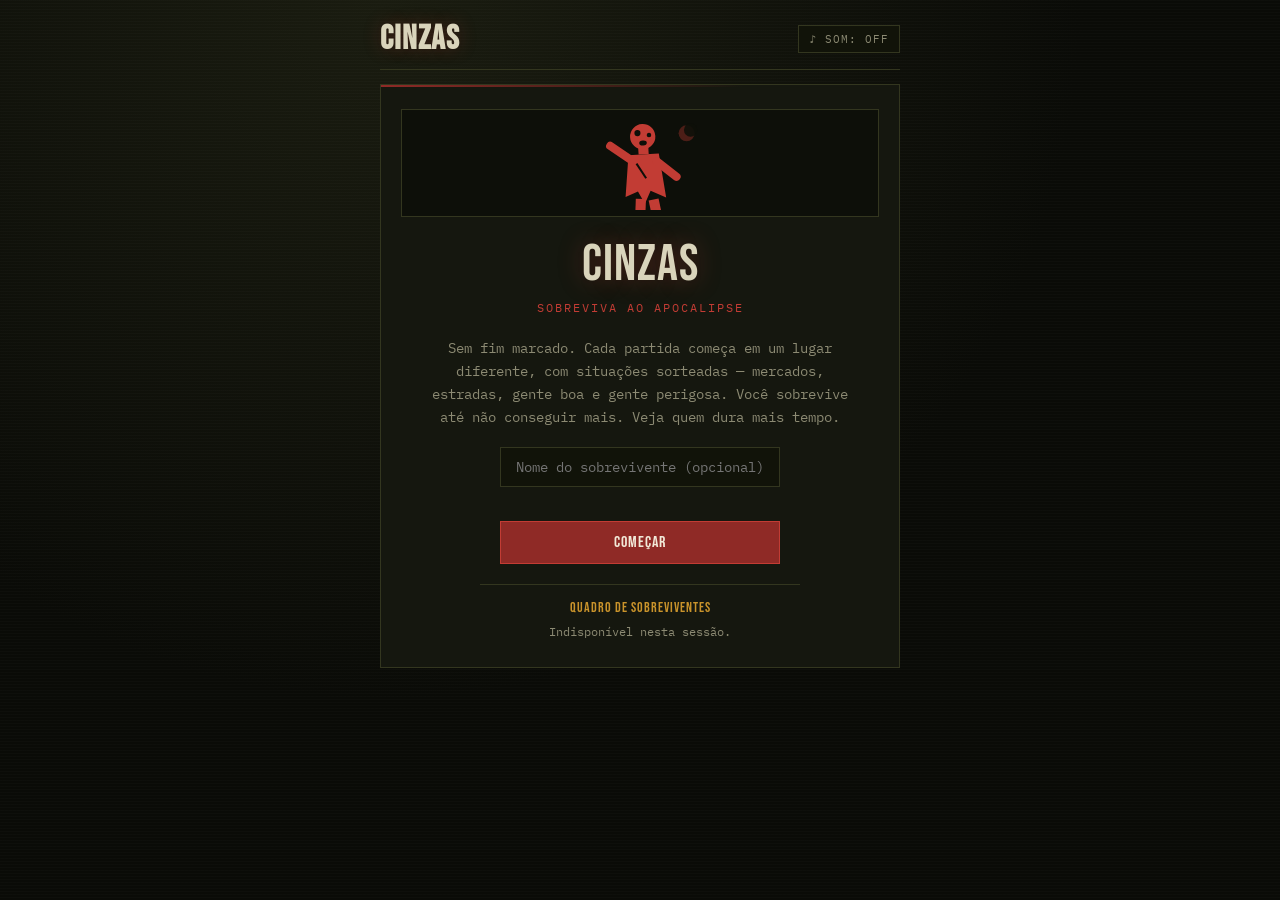
==== index.html @ f665bd00 "Importa protótipo do Cinzas (arquivo único separado em HTML, CSS e JS) Co-Authored-By: Claude Sonnet" ====
<!DOCTYPE html>
<html lang="pt-BR">
<head>
<meta charset="UTF-8">
<meta name="viewport" content="width=device-width, initial-scale=1.0">
<title>Cinzas — um jogo de decisões</title>
<link rel="preconnect" href="https://fonts.googleapis.com">
<link href="https://fonts.googleapis.com/css2?family=Bebas+Neue&family=IBM+Plex+Mono:wght@400;500;600;700&display=swap" rel="stylesheet">
<link rel="stylesheet" href="css/style.css">
</head>
<body>
<div class="wrap">
  <div class="brand">
    <div class="brand-left">
      <h1>CINZAS</h1>
      <span class="dayspan" id="brandDay"></span>
    </div>
    <div class="brand-right">
      <button id="musicBtn">♪ SOM: OFF</button>
    </div>
  </div>
  <div id="app"></div>
</div>

<script src="js/main.js"></script>
</body>
</html>
---- css/style.css ----
:root{
    --bg:#0a0b07;
    --bg2:#111309;
    --panel:#15170f;
    --panel-edge:#33361f;
    --ink:#d9d4bb;
    --ink-dim:#8c8a73;
    --blood:#8f2a26;
    --blood-bright:#c23c34;
    --toxic:#7c8f3f;
    --steel:#6e7686;
    --amber:#c9932b;
    --danger:#c23c34;
  }
  *{box-sizing:border-box;}
  html,body{margin:0;padding:0;}
  body{
    background:
      repeating-linear-gradient(180deg, rgba(255,255,255,0.015) 0px, rgba(255,255,255,0.015) 1px, transparent 1px, transparent 3px),
      radial-gradient(ellipse at 30% 0%, #1a1c10 0%, var(--bg) 55%),
      var(--bg);
    color:var(--ink);
    font-family:'IBM Plex Mono', monospace;
    min-height:100vh;
    display:flex;
    justify-content:center;
    padding:18px 12px 40px;
  }
  .wrap{ width:100%; max-width:520px; }
  .brand{
    display:flex;
    align-items:center;
    justify-content:space-between;
    margin-bottom:14px;
    border-bottom:1px solid var(--panel-edge);
    padding-bottom:10px;
  }
  .brand-left{ display:flex; align-items:baseline; gap:10px; }
  .brand h1{
    font-family:'Bebas Neue', sans-serif;
    font-size:34px;
    letter-spacing:1px;
    margin:0;
    color:var(--ink);
    text-shadow:0 0 18px rgba(194,60,52,0.25);
  }
  .brand-right{ display:flex; align-items:center; gap:10px; }
  .brand span.dayspan{ font-size:11px; color:var(--ink-dim); }
  #musicBtn{
    background:var(--bg2);
    border:1px solid var(--panel-edge);
    color:var(--ink-dim);
    font-family:'IBM Plex Mono', monospace;
    font-size:11px;
    letter-spacing:1px;
    padding:6px 10px;
    cursor:pointer;
  }
  #musicBtn.on{ color:var(--amber); border-color:#4a3a1a; }

  /* ---- HUD ---- */
  .hud{ background:var(--panel); border:1px solid var(--panel-edge); padding:12px 14px; margin-bottom:14px; }
  .hud-top{ display:flex; justify-content:space-between; align-items:center; margin-bottom:10px; }
  .day-label{ font-family:'Bebas Neue', sans-serif; font-size:20px; letter-spacing:1px; color:var(--amber); }
  .name-label{ font-size:11px; color:var(--ink-dim); }
  .stat-row{ display:grid; grid-template-columns:74px 1fr 30px; align-items:center; gap:8px; margin-bottom:7px; font-size:11px; }
  .stat-row:last-child{margin-bottom:0;}
  .stat-name{color:var(--ink-dim);}
  .stat-bar{ position:relative; height:12px; background:#1b1d13; border:1px solid #2c2e1c; overflow:hidden; }
  .stat-fill{ height:100%; transition:width .5s ease; }
  .stat-bar::after{
    content:''; position:absolute; inset:0;
    background-image:repeating-linear-gradient(90deg, transparent 0, transparent 9%, rgba(0,0,0,0.55) 9%, rgba(0,0,0,0.55) 10%);
    pointer-events:none;
  }
  .stat-val{text-align:right;color:var(--ink);}
  .fill-saude{background:linear-gradient(90deg,#6e1e1c,var(--blood-bright));}
  .fill-comida{background:linear-gradient(90deg,#4c5a26,var(--toxic));}
  .fill-municao{background:linear-gradient(90deg,#4c525e,var(--steel));}
  .fill-moral{background:linear-gradient(90deg,#8a6318,var(--amber));}

  /* ---- Scene panel ---- */
  .panel{ background:var(--panel); border:1px solid var(--panel-edge); padding:20px 18px; position:relative; }
  .panel::before{ content:''; position:absolute; top:0; left:0; right:0; height:2px; background:linear-gradient(90deg, var(--blood), transparent 70%); }

  .illustration{
    width:100%;
    height:108px;
    margin:-4px 0 16px;
    border:1px solid var(--panel-edge);
    background:#0d0f09;
    display:flex; align-items:center; justify-content:center;
    overflow:hidden;
  }
  .illustration svg{ width:92%; height:88%; }
  .illustration.tone-danger svg{ color:var(--blood-bright); }
  .illustration.tone-safe svg{ color:var(--toxic); }
  .illustration.tone-neutral svg{ color:var(--amber); }
  .illustration.tone-dim svg{ color:var(--ink-dim); }

  .scene-title{ font-family:'Bebas Neue', sans-serif; font-size:24px; letter-spacing:0.5px; margin:0 0 10px; color:var(--ink); line-height:1.05; }
  .scene-text{ font-size:14px; line-height:1.65; color:var(--ink); white-space:pre-line; }
  .companion-tag{ display:inline-block; margin-top:10px; margin-right:6px; font-size:11px; color:var(--toxic); border:1px solid #3b4324; padding:3px 8px; }

  /* ---- Choices ---- */
  .choices{ margin-top:18px; display:flex; flex-direction:column; gap:8px; }
  .choice-btn{
    text-align:left; background:var(--bg2); border:1px solid var(--panel-edge); color:var(--ink);
    font-family:'IBM Plex Mono', monospace; font-size:13.5px; line-height:1.4; padding:12px 14px;
    cursor:pointer; transition:border-color .15s, background .15s, transform .1s;
  }
  .choice-btn:hover{ border-color:var(--blood-bright); background:#191b10; }
  .choice-btn:active{transform:scale(0.995);}
  .choice-btn .k{ color:var(--danger); margin-right:6px; }

  /* ---- Consequence interstitial ---- */
  .consequence{ margin-top:6px; padding-top:14px; border-top:1px dashed var(--panel-edge); }
  .consequence-text{ font-size:13.5px; color:var(--ink-dim); line-height:1.6; font-style:italic; }
  .deltas{ display:flex; flex-wrap:wrap; gap:6px; margin:12px 0 0; }
  .chip{ font-size:11px; padding:3px 8px; border:1px solid var(--panel-edge); color:var(--ink-dim); }
  .chip.up{color:var(--toxic); border-color:#3b4324;}
  .chip.down{color:var(--danger); border-color:#4a2422;}
  .continue-btn{
    margin-top:16px; width:100%; background:var(--blood); border:1px solid var(--blood-bright); color:#f2e9d8;
    font-family:'Bebas Neue', sans-serif; letter-spacing:1px; font-size:16px; padding:11px; cursor:pointer;
  }
  .continue-btn:hover{background:var(--blood-bright);}

  /* ---- Start / End screens ---- */
  .center-panel{ text-align:center; padding:28px 20px; }
  .center-panel p{ font-size:13.5px; line-height:1.7; color:var(--ink-dim); max-width:420px; margin:0 auto 18px; }
  .big-title{ font-family:'Bebas Neue', sans-serif; font-size:52px; letter-spacing:1px; margin:0 0 4px; color:var(--ink); text-shadow:0 0 24px rgba(194,60,52,0.35); }
  .sub-title{ font-size:12px; letter-spacing:2px; color:var(--blood-bright); margin-bottom:22px; }
  input.name-input{
    background:var(--bg2); border:1px solid var(--panel-edge); color:var(--ink);
    font-family:'IBM Plex Mono', monospace; font-size:14px; padding:10px 12px; width:100%; max-width:280px;
    margin-bottom:18px; text-align:center;
  }
  input.name-input:focus{outline:none; border-color:var(--blood-bright);}
  .record{ font-size:11px; color:var(--ink-dim); margin-top:20px; border-top:1px solid var(--panel-edge); padding-top:12px; }
  .end-badge{ display:inline-block; font-size:11px; letter-spacing:1.5px; color:var(--danger); border:1px solid #4a2422; padding:4px 10px; margin-bottom:16px; }
  .end-badge.good{color:var(--toxic); border-color:#3b4324;}
  .end-badge.mid{color:var(--amber); border-color:#4a3a1a;}
  .final-stats{ display:grid; grid-template-columns:1fr 1fr; gap:8px; max-width:280px; margin:0 auto 20px; font-size:12px; }
  .final-stats div{ border:1px solid var(--panel-edge); padding:8px; color:var(--ink-dim); }
  .final-stats b{color:var(--ink); display:block; font-size:15px;}

  /* ---- Leaderboard ---- */
  .leaderboard{ margin-top:20px; border-top:1px solid var(--panel-edge); padding-top:14px; text-align:left; max-width:320px; margin-left:auto; margin-right:auto; }
  .lb-title{ font-family:'Bebas Neue', sans-serif; letter-spacing:1px; font-size:14px; color:var(--amber); margin-bottom:8px; text-align:center; }
  .lb-row{ display:grid; grid-template-columns:20px 1fr auto; gap:8px; font-size:12px; padding:5px 2px; border-bottom:1px solid #22240f; align-items:center; }
  .lb-row:last-child{ border-bottom:none; }
  .lb-rank{ color:var(--ink-dim); }
  .lb-name{ color:var(--ink); overflow:hidden; text-overflow:ellipsis; white-space:nowrap; }
  .lb-status{ color:var(--ink-dim); font-size:11px; white-space:nowrap; }
  .lb-status.alive{ color:var(--toxic); }
  .lb-note{ font-size:10.5px; color:var(--ink-dim); text-align:center; margin-top:8px; opacity:0.8; }
  .lb-empty{ font-size:12px; color:var(--ink-dim); text-align:center; }

  /* ---- Identidade: avatares e facções ---- */
  .avatar{
    display:inline-block; width:16px; height:16px; border-radius:50%;
    text-align:center; line-height:16px; font-size:10px; color:#0d0f09;
    margin-right:6px; vertical-align:middle; font-weight:700;
  }
  .rep-row{ display:flex; flex-wrap:wrap; gap:6px; margin-top:10px; }
  .rep-chip{
    font-size:10.5px; padding:2px 7px; border:1px solid var(--panel-edge);
    letter-spacing:0.5px; opacity:0.9;
  }

  /* ---- Ambientação ---- */
  .ambient-line{ font-size:11.5px; color:var(--ink-dim); font-style:italic; margin-bottom:10px; opacity:0.85; }
  .panel.critical{ border-color:var(--blood-bright); animation:pulseDanger 2.4s ease-in-out infinite; }
  @keyframes pulseDanger{
    0%,100%{ box-shadow:0 0 0 rgba(194,60,52,0); }
    50%{ box-shadow:0 0 22px rgba(194,60,52,0.3) inset; }
  }
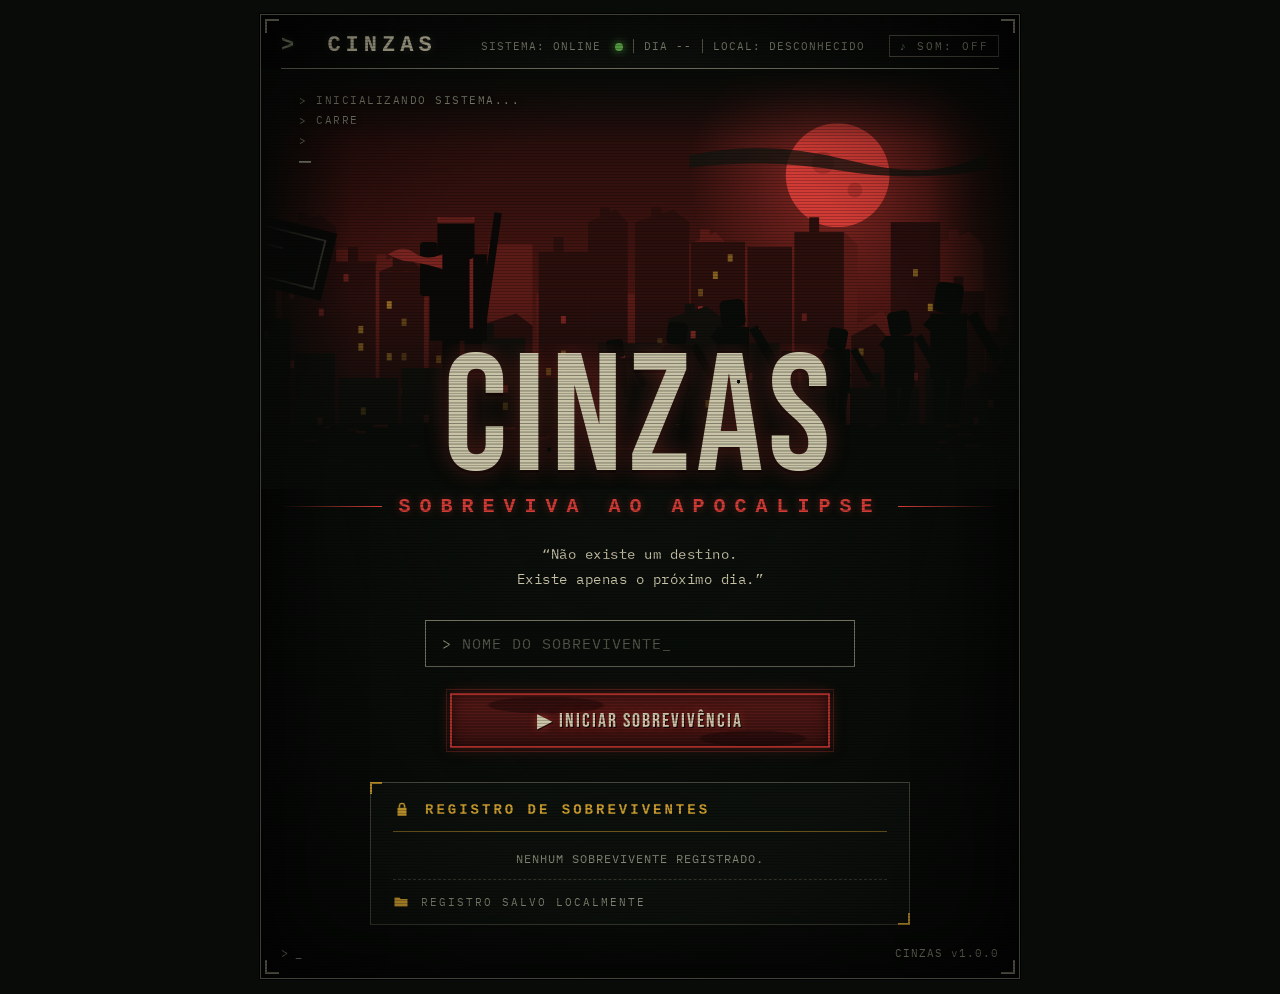
==== commit 0cfe3ae1: "Novo layout CRT, placar em IndexedDB e nova trilha sonora - Moldura de terminal CRT com barra superi" ====
--- a/index.html
+++ b/index.html
@@ -7,21 +7,32 @@
 <link rel="preconnect" href="https://fonts.googleapis.com">
 <link href="https://fonts.googleapis.com/css2?family=Bebas+Neue&family=IBM+Plex+Mono:wght@400;500;600;700&display=swap" rel="stylesheet">
 <link rel="stylesheet" href="css/style.css">
+<link rel="stylesheet" href="css/crt.css">
+<link rel="stylesheet" href="css/situacao.css">
 </head>
 <body>
-<div class="wrap">
-  <div class="brand">
-    <div class="brand-left">
-      <h1>CINZAS</h1>
-      <span class="dayspan" id="brandDay"></span>
+<div class="crt-frame">
+  <i class="corner tl"></i><i class="corner tr"></i><i class="corner bl"></i><i class="corner br"></i>
+
+  <header class="topbar">
+    <div class="tb-brand"><span class="tb-prompt">&gt;</span> CINZAS</div>
+    <div class="tb-status">
+      <span>SISTEMA: ONLINE <b class="led"></b></span>
+      <span>DIA <span id="tbDay">--</span></span>
+      <span class="tb-local" id="tbLocal">LOCAL: DESCONHECIDO</span>
+      <button id="musicBtn" class="tb-sound" type="button">♪ SOM: OFF</button>
     </div>
-    <div class="brand-right">
-      <button id="musicBtn">♪ SOM: OFF</button>
-    </div>
-  </div>
-  <div id="app"></div>
+  </header>
+
+  <main class="screen" id="app"></main>
+
+  <footer class="botbar">
+    <span class="bb-prompt">&gt; <span class="term-cursor-line">_</span></span>
+    <span class="bb-version">CINZAS v1.0.0</span>
+  </footer>
+  <div class="crt-glitch" aria-hidden="true"></div>
 </div>
 
-<script src="js/main.js"></script>
+<script type="module" src="js/main.js"></script>
 </body>
 </html>
--- a/css/style.css
+++ b/css/style.css
@@ -1,94 +1,34 @@
-  :root{
-    --bg:#0a0b07;
-    --bg2:#111309;
-    --panel:#15170f;
-    --panel-edge:#33361f;
-    --ink:#d9d4bb;
-    --ink-dim:#8c8a73;
-    --blood:#8f2a26;
-    --blood-bright:#c23c34;
-    --toxic:#7c8f3f;
-    --steel:#6e7686;
-    --amber:#c9932b;
-    --danger:#c23c34;
+/* Base: variáveis, botões e campo de nome. Moldura e telas em crt.css e situacao.css. */
+:root{
+    --bg:#080B08;
+    --bg2:#10140F;
+    --panel:#10140F;
+    --panel-edge:#2a3025;
+    --ink:#C9C4A8;
+    --ink-dim:#858875;
+    --blood:#A82E29;
+    --blood-bright:#D13B35;
+    --toxic:#7E866C;
+    --steel:#6B7D80;
+    --amber:#C99B2E;
+    --danger:#D13B35;
   }
   *{box-sizing:border-box;}
   html,body{margin:0;padding:0;}
   body{
-    background:
-      repeating-linear-gradient(180deg, rgba(255,255,255,0.015) 0px, rgba(255,255,255,0.015) 1px, transparent 1px, transparent 3px),
-      radial-gradient(ellipse at 30% 0%, #1a1c10 0%, var(--bg) 55%),
-      var(--bg);
+    background:var(--bg);
     color:var(--ink);
     font-family:'IBM Plex Mono', monospace;
     min-height:100vh;
-    display:flex;
-    justify-content:center;
-    padding:18px 12px 40px;
+    padding:14px;
   }
-  .wrap{ width:100%; max-width:520px; }
-  .brand{
-    display:flex;
-    align-items:center;
-    justify-content:space-between;
-    margin-bottom:14px;
-    border-bottom:1px solid var(--panel-edge);
-    padding-bottom:10px;
-  }
-  .brand-left{ display:flex; align-items:baseline; gap:10px; }
-  .brand h1{
-    font-family:'Bebas Neue', sans-serif;
-    font-size:34px;
-    letter-spacing:1px;
-    margin:0;
-    color:var(--ink);
-    text-shadow:0 0 18px rgba(194,60,52,0.25);
-  }
-  .brand-right{ display:flex; align-items:center; gap:10px; }
-  .brand span.dayspan{ font-size:11px; color:var(--ink-dim); }
-  #musicBtn{
-    background:var(--bg2);
-    border:1px solid var(--panel-edge);
-    color:var(--ink-dim);
-    font-family:'IBM Plex Mono', monospace;
-    font-size:11px;
-    letter-spacing:1px;
-    padding:6px 10px;
-    cursor:pointer;
-  }
-  #musicBtn.on{ color:var(--amber); border-color:#4a3a1a; }
-
-  /* ---- HUD ---- */
-  .hud{ background:var(--panel); border:1px solid var(--panel-edge); padding:12px 14px; margin-bottom:14px; }
-  .hud-top{ display:flex; justify-content:space-between; align-items:center; margin-bottom:10px; }
-  .day-label{ font-family:'Bebas Neue', sans-serif; font-size:20px; letter-spacing:1px; color:var(--amber); }
-  .name-label{ font-size:11px; color:var(--ink-dim); }
-  .stat-row{ display:grid; grid-template-columns:74px 1fr 30px; align-items:center; gap:8px; margin-bottom:7px; font-size:11px; }
-  .stat-row:last-child{margin-bottom:0;}
-  .stat-name{color:var(--ink-dim);}
-  .stat-bar{ position:relative; height:12px; background:#1b1d13; border:1px solid #2c2e1c; overflow:hidden; }
-  .stat-fill{ height:100%; transition:width .5s ease; }
-  .stat-bar::after{
-    content:''; position:absolute; inset:0;
-    background-image:repeating-linear-gradient(90deg, transparent 0, transparent 9%, rgba(0,0,0,0.55) 9%, rgba(0,0,0,0.55) 10%);
-    pointer-events:none;
-  }
-  .stat-val{text-align:right;color:var(--ink);}
-  .fill-saude{background:linear-gradient(90deg,#6e1e1c,var(--blood-bright));}
-  .fill-comida{background:linear-gradient(90deg,#4c5a26,var(--toxic));}
-  .fill-municao{background:linear-gradient(90deg,#4c525e,var(--steel));}
-  .fill-moral{background:linear-gradient(90deg,#8a6318,var(--amber));}
-
-  /* ---- Scene panel ---- */
-  .panel{ background:var(--panel); border:1px solid var(--panel-edge); padding:20px 18px; position:relative; }
-  .panel::before{ content:''; position:absolute; top:0; left:0; right:0; height:2px; background:linear-gradient(90deg, var(--blood), transparent 70%); }
 
   .illustration{
     width:100%;
     height:108px;
     margin:-4px 0 16px;
     border:1px solid var(--panel-edge);
-    background:#0d0f09;
+    background:#080B08;
     display:flex; align-items:center; justify-content:center;
     overflow:hidden;
   }
@@ -98,81 +38,78 @@
   .illustration.tone-neutral svg{ color:var(--amber); }
   .illustration.tone-dim svg{ color:var(--ink-dim); }
 
-  .scene-title{ font-family:'Bebas Neue', sans-serif; font-size:24px; letter-spacing:0.5px; margin:0 0 10px; color:var(--ink); line-height:1.05; }
-  .scene-text{ font-size:14px; line-height:1.65; color:var(--ink); white-space:pre-line; }
-  .companion-tag{ display:inline-block; margin-top:10px; margin-right:6px; font-size:11px; color:var(--toxic); border:1px solid #3b4324; padding:3px 8px; }
-
-  /* ---- Choices ---- */
-  .choices{ margin-top:18px; display:flex; flex-direction:column; gap:8px; }
-  .choice-btn{
-    text-align:left; background:var(--bg2); border:1px solid var(--panel-edge); color:var(--ink);
-    font-family:'IBM Plex Mono', monospace; font-size:13.5px; line-height:1.4; padding:12px 14px;
-    cursor:pointer; transition:border-color .15s, background .15s, transform .1s;
-  }
-  .choice-btn:hover{ border-color:var(--blood-bright); background:#191b10; }
-  .choice-btn:active{transform:scale(0.995);}
-  .choice-btn .k{ color:var(--danger); margin-right:6px; }
-
-  /* ---- Consequence interstitial ---- */
-  .consequence{ margin-top:6px; padding-top:14px; border-top:1px dashed var(--panel-edge); }
-  .consequence-text{ font-size:13.5px; color:var(--ink-dim); line-height:1.6; font-style:italic; }
-  .deltas{ display:flex; flex-wrap:wrap; gap:6px; margin:12px 0 0; }
-  .chip{ font-size:11px; padding:3px 8px; border:1px solid var(--panel-edge); color:var(--ink-dim); }
-  .chip.up{color:var(--toxic); border-color:#3b4324;}
-  .chip.down{color:var(--danger); border-color:#4a2422;}
   .continue-btn{
     margin-top:16px; width:100%; background:var(--blood); border:1px solid var(--blood-bright); color:#f2e9d8;
     font-family:'Bebas Neue', sans-serif; letter-spacing:1px; font-size:16px; padding:11px; cursor:pointer;
   }
   .continue-btn:hover{background:var(--blood-bright);}
 
-  /* ---- Start / End screens ---- */
-  .center-panel{ text-align:center; padding:28px 20px; }
-  .center-panel p{ font-size:13.5px; line-height:1.7; color:var(--ink-dim); max-width:420px; margin:0 auto 18px; }
-  .big-title{ font-family:'Bebas Neue', sans-serif; font-size:52px; letter-spacing:1px; margin:0 0 4px; color:var(--ink); text-shadow:0 0 24px rgba(194,60,52,0.35); }
-  .sub-title{ font-size:12px; letter-spacing:2px; color:var(--blood-bright); margin-bottom:22px; }
+  /* ---- Botão iniciar ---- */
+  .start-btn{
+    position:relative; width:auto; max-width:100%; padding:13px 26px; font-size:20px; letter-spacing:2px; color:var(--ink);
+    background:
+      repeating-linear-gradient(0deg, rgba(0,0,0,0.18) 0 1px, transparent 1px 3px),
+      radial-gradient(ellipse at 25% 20%, rgba(0,0,0,0.35) 0 14%, transparent 15%),
+      radial-gradient(ellipse at 80% 85%, rgba(0,0,0,0.3) 0 12%, transparent 13%),
+      linear-gradient(180deg, #5c1b18, #3d1210);
+    border:2px solid var(--blood); outline:1px solid rgba(209,59,53,0.25); outline-offset:3px;
+    text-shadow:0 0 8px rgba(209,59,53,0.55), 1px 1px 0 #000;
+    box-shadow:0 0 14px rgba(168,46,41,0.35), inset 0 0 14px rgba(0,0,0,0.6);
+    transition:box-shadow .2s, border-color .2s, filter .2s;
+  }
+  .start-btn:hover, .start-btn:focus-visible{
+    background:
+      repeating-linear-gradient(0deg, rgba(0,0,0,0.18) 0 1px, transparent 1px 3px),
+      radial-gradient(ellipse at 25% 20%, rgba(0,0,0,0.35) 0 14%, transparent 15%),
+      radial-gradient(ellipse at 80% 85%, rgba(0,0,0,0.3) 0 12%, transparent 13%),
+      linear-gradient(180deg, #741f1b, #4a1511);
+    border-color:var(--blood-bright);
+    box-shadow:0 0 26px rgba(209,59,53,0.55), inset 0 0 14px rgba(0,0,0,0.5);
+    animation:btnGlitch .45s steps(1) 1;
+  }
+  .start-btn:active{ filter:brightness(0.8); }
+  @keyframes btnGlitch{
+    0%  { filter:brightness(1.6); transform:translate(0,0); }
+    15% { filter:brightness(0.8); transform:translate(-2px,1px); text-shadow:2px 0 rgba(209,59,53,0.9), -2px 0 rgba(126,134,108,0.7); }
+    30% { filter:brightness(1.4); transform:translate(2px,-1px); }
+    45% { filter:brightness(0.9); transform:translate(-1px,0); text-shadow:-2px 0 rgba(209,59,53,0.9), 2px 0 rgba(126,134,108,0.7); }
+    60% { filter:brightness(1.3); transform:translate(0,0); }
+    100%{ filter:brightness(1.1); transform:translate(0,0); }
+  }
+  @media (prefers-reduced-motion: reduce){ .start-btn:hover, .start-btn:focus-visible{ animation:none; filter:brightness(1.15); } }
+
+  /* ---- Campo de nome (terminal) ---- */
+  .term-field{
+    display:flex; align-items:center; gap:10px; width:100%; max-width:320px; margin:0 auto 18px;
+    padding:9px 12px; text-align:left; cursor:text;
+    background:rgba(8,11,8,0.6); border:1px solid var(--panel-edge);
+    font-family:'IBM Plex Mono', monospace; font-size:14px; letter-spacing:1px;
+    transition:border-color .25s, box-shadow .25s;
+  }
+  .term-field:focus-within{
+    border-color:var(--toxic);
+    box-shadow:0 0 10px rgba(126,134,108,0.28), inset 0 0 8px rgba(126,134,108,0.08);
+    animation:termGlow 3.2s ease-in-out infinite;
+  }
+  .term-prompt{ color:var(--toxic); user-select:none; }
+  .term-input-wrap{ position:relative; flex:1; min-width:0; }
   input.name-input{
-    background:var(--bg2); border:1px solid var(--panel-edge); color:var(--ink);
-    font-family:'IBM Plex Mono', monospace; font-size:14px; padding:10px 12px; width:100%; max-width:280px;
-    margin-bottom:18px; text-align:center;
+    display:block; width:100%; margin:0; padding:0; background:transparent; border:0; outline:none;
+    color:var(--ink); font:inherit; letter-spacing:inherit; text-transform:uppercase;
+    caret-color:transparent;
   }
-  input.name-input:focus{outline:none; border-color:var(--blood-bright);}
+  input.name-input::placeholder{ color:var(--ink-dim); opacity:0.6; }
+  .term-overlay{ position:absolute; inset:0; display:flex; align-items:center; pointer-events:none; white-space:pre; overflow:hidden; }
+  .term-mirror{ visibility:hidden; }
+  .term-cursor{ color:var(--toxic); opacity:0.5; }
+  .term-field:focus-within .term-cursor{ opacity:1; animation:termBlink 1.05s steps(1) infinite; }
+  @keyframes termBlink{ 50%{ opacity:0; } }
+  @keyframes termGlow{
+    0%,100%{ box-shadow:0 0 8px rgba(126,134,108,0.22), inset 0 0 8px rgba(126,134,108,0.06); }
+    50%{ box-shadow:0 0 13px rgba(126,134,108,0.34), inset 0 0 8px rgba(126,134,108,0.1); }
+  }
+  @media (prefers-reduced-motion: reduce){ .term-field:focus-within{ animation:none; } .term-field:focus-within .term-cursor{ animation:none; } }
   .record{ font-size:11px; color:var(--ink-dim); margin-top:20px; border-top:1px solid var(--panel-edge); padding-top:12px; }
-  .end-badge{ display:inline-block; font-size:11px; letter-spacing:1.5px; color:var(--danger); border:1px solid #4a2422; padding:4px 10px; margin-bottom:16px; }
-  .end-badge.good{color:var(--toxic); border-color:#3b4324;}
-  .end-badge.mid{color:var(--amber); border-color:#4a3a1a;}
-  .final-stats{ display:grid; grid-template-columns:1fr 1fr; gap:8px; max-width:280px; margin:0 auto 20px; font-size:12px; }
-  .final-stats div{ border:1px solid var(--panel-edge); padding:8px; color:var(--ink-dim); }
-  .final-stats b{color:var(--ink); display:block; font-size:15px;}
-
-  /* ---- Leaderboard ---- */
-  .leaderboard{ margin-top:20px; border-top:1px solid var(--panel-edge); padding-top:14px; text-align:left; max-width:320px; margin-left:auto; margin-right:auto; }
-  .lb-title{ font-family:'Bebas Neue', sans-serif; letter-spacing:1px; font-size:14px; color:var(--amber); margin-bottom:8px; text-align:center; }
-  .lb-row{ display:grid; grid-template-columns:20px 1fr auto; gap:8px; font-size:12px; padding:5px 2px; border-bottom:1px solid #22240f; align-items:center; }
-  .lb-row:last-child{ border-bottom:none; }
-  .lb-rank{ color:var(--ink-dim); }
-  .lb-name{ color:var(--ink); overflow:hidden; text-overflow:ellipsis; white-space:nowrap; }
-  .lb-status{ color:var(--ink-dim); font-size:11px; white-space:nowrap; }
-  .lb-status.alive{ color:var(--toxic); }
-  .lb-note{ font-size:10.5px; color:var(--ink-dim); text-align:center; margin-top:8px; opacity:0.8; }
-  .lb-empty{ font-size:12px; color:var(--ink-dim); text-align:center; }
-
-  /* ---- Identidade: avatares e facções ---- */
-  .avatar{
-    display:inline-block; width:16px; height:16px; border-radius:50%;
-    text-align:center; line-height:16px; font-size:10px; color:#0d0f09;
-    margin-right:6px; vertical-align:middle; font-weight:700;
-  }
-  .rep-row{ display:flex; flex-wrap:wrap; gap:6px; margin-top:10px; }
-  .rep-chip{
-    font-size:10.5px; padding:2px 7px; border:1px solid var(--panel-edge);
-    letter-spacing:0.5px; opacity:0.9;
-  }
-
-  /* ---- Ambientação ---- */
-  .ambient-line{ font-size:11.5px; color:var(--ink-dim); font-style:italic; margin-bottom:10px; opacity:0.85; }
-  .panel.critical{ border-color:var(--blood-bright); animation:pulseDanger 2.4s ease-in-out infinite; }
-  @keyframes pulseDanger{
-    0%,100%{ box-shadow:0 0 0 rgba(194,60,52,0); }
-    50%{ box-shadow:0 0 22px rgba(194,60,52,0.3) inset; }
-  }
+  .end-badge{ display:inline-block; font-size:11px; letter-spacing:1.5px; color:var(--danger); border:1px solid #4f1f1c; padding:4px 10px; margin-bottom:16px; }
+  .end-badge.good{color:var(--toxic); border-color:#3a4032;}
+  .end-badge.mid{color:var(--amber); border-color:#4d3c17;}
--- a/css/crt.css
+++ b/css/crt.css
@@ -0,0 +1,171 @@
+/* Moldura de terminal CRT, tela inicial e animações.
+   Reaproveita as variáveis e os componentes (campo, botão) de style.css. */
+
+
+.crt-frame{
+  position:relative; max-width:760px; min-height:calc(100vh - 28px); margin:0 auto; padding:0 0 10px;
+  display:flex; flex-direction:column;
+  border:1px solid rgba(201,196,168,0.28);
+  background:
+    radial-gradient(ellipse at 50% 0%, rgba(16,20,15,0.9) 0%, transparent 70%),
+    var(--bg);
+  box-shadow:0 0 0 1px #000, inset 0 0 90px rgba(0,0,0,0.85);
+  overflow:hidden;
+}
+/* scanlines + vinheta por cima de tudo */
+.crt-frame::after{
+  content:""; position:absolute; inset:0; pointer-events:none; z-index:20;
+  background:
+    repeating-linear-gradient(180deg, rgba(0,0,0,0.22) 0 1px, transparent 1px 3px),
+    radial-gradient(ellipse at center, transparent 55%, rgba(0,0,0,0.55) 100%);
+  animation:crtFlicker 7s steps(1) infinite;
+}
+@keyframes crtFlicker{ 0%,92%,100%{opacity:1;} 93%{opacity:.82;} 94%{opacity:1;} 96%{opacity:.9;} }
+/* faixa de interferência que desce de vez em quando */
+.crt-glitch{
+  position:absolute; left:0; right:0; height:70px; top:-80px; pointer-events:none; z-index:19;
+  background:linear-gradient(180deg, transparent, rgba(209,59,53,0.07), transparent);
+  animation:crtSweep 11s linear infinite;
+}
+@keyframes crtSweep{ 0%,80%{ top:-80px; } 100%{ top:110%; } }
+
+/* cantoneiras */
+.corner{ position:absolute; width:14px; height:14px; z-index:5; border:2px solid var(--ink); opacity:.75; }
+.corner.tl{ top:4px; left:4px; border-right:0; border-bottom:0; }
+.corner.tr{ top:4px; right:4px; border-left:0; border-bottom:0; }
+.corner.bl{ bottom:4px; left:4px; border-right:0; border-top:0; }
+.corner.br{ bottom:4px; right:4px; border-left:0; border-top:0; }
+
+/* barra superior */
+.topbar{
+  display:flex; align-items:center; justify-content:space-between; gap:12px; flex-wrap:wrap;
+  margin:18px 20px 0; padding-bottom:10px; border-bottom:1px solid rgba(201,196,168,0.55);
+  font-size:12px; letter-spacing:2px; color:var(--ink-dim);
+}
+.tb-brand{ font-size:22px; letter-spacing:5px; color:var(--ink); font-weight:600; text-shadow:0 0 10px rgba(201,196,168,0.2); }
+.tb-prompt{ color:var(--toxic); margin-right:10px; }
+.tb-status{ display:flex; gap:0; flex-wrap:wrap; font-size:11px; letter-spacing:1px; align-items:center; }
+.tb-status > span{ padding:0 10px; border-left:1px solid rgba(201,196,168,0.45); }
+.tb-status > span:first-child{ border-left:0; }
+.tb-status > span:last-child{ padding-right:0; }
+.led{ display:inline-block; width:8px; height:8px; border-radius:50%; margin-left:6px; background:#5fae4a; box-shadow:0 0 8px #5fae4a; animation:ledPulse 2.4s ease-in-out infinite; vertical-align:middle; }
+@keyframes ledPulse{ 50%{ opacity:.45; } }
+
+.screen{ flex:1; display:flex; flex-direction:column; align-items:center; padding:0 20px; }
+
+/* hero */
+.hero{ position:relative; width:calc(100% + 40px); margin:0 -20px; height:clamp(300px, 52vw, 420px); }
+.hero-art{ position:absolute; inset:0; width:100%; height:100%; }
+.hero-fade{
+  position:absolute; inset:0; pointer-events:none;
+  background:
+    linear-gradient(180deg, var(--bg) 0%, transparent 18%, transparent 55%, var(--bg) 96%),
+    linear-gradient(90deg, var(--bg) 0%, transparent 12%, transparent 88%, var(--bg) 100%);
+}
+.boot{
+  position:absolute; top:22px; left:38px; z-index:3; font-size:11px; letter-spacing:1.5px; line-height:1.8; color:var(--ink-dim); text-shadow:0 0 6px rgba(0,0,0,.9);
+}
+.boot .ln::before{ content:"> "; color:var(--toxic); }
+.boot .cur{ display:inline-block; width:12px; height:2px; background:var(--ink-dim); margin-top:6px; animation:termBlink 1.05s steps(1) infinite; }
+
+.logo{
+  position:absolute; left:0; right:0; bottom:-6px; margin:0; text-align:center; z-index:4;
+  font-family:'Bebas Neue', sans-serif; font-weight:400; font-size:clamp(92px, 20vw, 168px); line-height:.9; letter-spacing:6px;
+  color:var(--ink);
+  text-shadow:0 0 22px rgba(209,59,53,0.35), 0 3px 0 rgba(0,0,0,.6);
+  /* aspecto corroído: furos aleatórios no texto */
+  -webkit-mask-image:
+    radial-gradient(circle at 12% 30%, transparent 0 2px, #000 2.5px),
+    radial-gradient(circle at 38% 70%, transparent 0 2px, #000 2.5px),
+    radial-gradient(circle at 63% 25%, transparent 0 1.6px, #000 2px),
+    radial-gradient(circle at 86% 62%, transparent 0 2px, #000 2.5px),
+    repeating-linear-gradient(180deg, #000 0 3px, rgba(0,0,0,.82) 3px 4px);
+  -webkit-mask-composite:source-in; mask-composite:intersect;
+  animation:logoGlitch 9s steps(1) infinite;
+}
+@keyframes logoGlitch{
+  0%,95%,100%{ transform:translate(0); text-shadow:0 0 22px rgba(209,59,53,0.35), 0 3px 0 rgba(0,0,0,.6); }
+  96%{ transform:translate(-3px,0); text-shadow:3px 0 rgba(209,59,53,.8), -3px 0 rgba(126,134,108,.7); }
+  97%{ transform:translate(2px,1px); }
+}
+
+.tagline{ display:flex; align-items:center; gap:16px; width:100%; margin-top:6px; }
+.tagline .rule{ flex:1; height:1px; background:linear-gradient(90deg, transparent, var(--blood-bright)); }
+.tagline .rule:last-child{ background:linear-gradient(270deg, transparent, var(--blood-bright)); }
+.tag-text{ color:var(--blood-bright); font-size:clamp(13px, 2.6vw, 20px); letter-spacing:clamp(4px, 1.4vw, 9px); font-weight:600; text-shadow:0 0 10px rgba(209,59,53,.4); white-space:nowrap; }
+
+.quote{ margin:24px 0 28px; text-align:center; font-size:14px; line-height:1.8; color:var(--ink); letter-spacing:.5px; }
+
+.screen .term-field{ max-width:430px; margin-bottom:26px; padding:13px 16px; border-color:rgba(201,196,168,.55); font-size:15px; }
+.screen .start-btn{ width:100%; max-width:380px; margin-top:0; }
+
+/* registro */
+.registry{
+  position:relative; width:100%; max-width:540px; margin:34px 0 14px; padding:18px 22px 14px;
+  border:1px solid rgba(201,196,168,.3); background:rgba(16,20,15,.55);
+}
+.registry::before, .registry::after, .rc{ content:""; position:absolute; width:10px; height:10px; border:2px solid var(--amber); }
+.registry::before{ top:-1px; left:-1px; border-right:0; border-bottom:0; }
+.registry::after{ bottom:-1px; right:-1px; border-left:0; border-top:0; }
+.rc{ display:none; }
+.reg-title{
+  display:flex; align-items:center; gap:14px; margin:0 0 6px; padding:0 0 12px; font-size:14px; font-weight:600; letter-spacing:3px; color:var(--amber);
+  border-bottom:1px solid rgba(201,155,46,.65);
+}
+.reg-list{ list-style:none; margin:0; padding:0; }
+.reg-list li{
+  display:grid; grid-template-columns:48px 1fr auto; align-items:center; padding:13px 0; font-size:14px; letter-spacing:2px; color:var(--ink);
+  border-bottom:1px dashed rgba(201,196,168,.28);
+}
+.reg-list li .n{ color:var(--ink-dim); }
+.reg-list li .d{ color:var(--ink-dim); }
+.reg-list li:first-child .n{ color:var(--amber); }
+.reg-list li.reg-empty{ display:block; color:var(--ink-dim); font-size:12px; letter-spacing:1px; text-align:center; }
+.reg-foot{ display:flex; align-items:center; gap:12px; padding-top:14px; font-size:11px; letter-spacing:2px; color:var(--ink-dim); }
+.reg-foot svg, .reg-title svg{ flex:none; color:var(--amber); }
+
+/* rodapé */
+.botbar{ display:flex; justify-content:space-between; align-items:flex-end; margin:6px 20px 8px; font-size:12px; color:var(--ink-dim); }
+.bb-prompt{ color:var(--ink-dim); }
+.term-cursor-line{ animation:termBlink 1.05s steps(1) infinite; }
+.bb-version{ font-size:11px; letter-spacing:1px; }
+
+/* ---------- bonecos animados ---------- */
+.hero-art .survivor g, .hero-art .zombie g, .hero-art .sv-scarf{ transform-box:fill-box; }
+/* sobrevivente */
+.sv-body{ transform-origin:50% 100%; animation:svBreathe 4s ease-in-out infinite; }
+.sv-head{ transform-origin:50% 100%; animation:svLook 9s ease-in-out infinite; }
+.sv-rifle{ transform-origin:50% 100%; animation:svRifle 4s ease-in-out infinite; }
+.sv-scarf{ transform-origin:100% 50%; animation:svScarf 1.7s ease-in-out infinite; }
+@keyframes svBreathe{ 0%,100%{ transform:scaleY(1);} 50%{ transform:scaleY(1.018);} }
+@keyframes svLook{ 0%,35%,100%{ transform:rotate(0);} 45%,60%{ transform:rotate(-7deg);} 75%,85%{ transform:rotate(5deg);} }
+@keyframes svRifle{ 0%,100%{ transform:rotate(0);} 50%{ transform:rotate(1.4deg);} }
+@keyframes svScarf{ 0%,100%{ transform:skewY(0) scaleX(1);} 50%{ transform:skewY(-9deg) scaleX(1.12);} }
+/* zumbis: cambaleio, braços pendulares, cabeça caída que balança */
+.zombie{ transform-origin:50% 100%; animation:zSway var(--d) ease-in-out var(--dl) infinite; }
+.z-torso{ transform-origin:50% 100%; animation:zBob calc(var(--d)/2) ease-in-out var(--dl) infinite; }
+.zarm{ transform-origin:50% 0%; animation:zArm var(--d) ease-in-out var(--dl) infinite; }
+.zarm.b{ animation-direction:reverse; }
+.zleg{ transform-origin:50% 0%; animation:zLeg calc(var(--d)/2) ease-in-out var(--dl) infinite alternate; }
+.zleg.b{ animation-direction:alternate-reverse; }
+.z-head{ transform-origin:50% 100%; animation:zHead calc(var(--d)*1.3) ease-in-out var(--dl) infinite; }
+@keyframes zSway{ 0%,100%{ transform:rotate(calc(var(--lean) - 1.5deg)); } 50%{ transform:rotate(calc(var(--lean) + 1.5deg)); } }
+@keyframes zBob{ 0%,100%{ transform:translateY(0);} 50%{ transform:translateY(-1.8px);} }
+@keyframes zArm{ 0%,100%{ transform:rotate(-9deg);} 50%{ transform:rotate(11deg);} }
+@keyframes zLeg{ from{ transform:rotate(-12deg);} to{ transform:rotate(12deg);} }
+@keyframes zHead{ 0%,100%{ transform:rotate(-6deg);} 40%{ transform:rotate(7deg);} 70%{ transform:rotate(-2deg);} }
+/* ambiente */
+.moon{ animation:moonPulse 6s ease-in-out infinite; }
+.cloud{ animation:cloudDrift 40s linear infinite alternate; }
+@keyframes moonPulse{ 50%{ opacity:.82; } }
+@keyframes cloudDrift{ from{ transform:translateX(-30px);} to{ transform:translateX(60px);} }
+
+@media (max-width:560px){
+  .tb-status{ font-size:10px; letter-spacing:1px; }
+  .tb-status > span{ padding:0 8px; }
+  .tb-local{ display:none; }
+  .boot{ left:22px; }
+}
+@media (prefers-reduced-motion: reduce){
+  .crt-frame::after, .crt-glitch, .logo, .led, .sv-body, .sv-head, .sv-rifle, .sv-scarf, .zombie, .z-torso, .zarm, .zleg, .z-head, .moon, .cloud{ animation:none; }
+}
--- a/css/situacao.css
+++ b/css/situacao.css
@@ -0,0 +1,121 @@
+/* Telas de situação e consequência (usa a moldura de crt.css) */
+.screen.sit{ align-items:stretch; padding:16px 20px 8px; gap:14px; }
+.tb-sound{
+  margin-left:14px; background:transparent; border:1px solid rgba(201,196,168,.35); color:var(--ink-dim);
+  font:inherit; font-size:11px; letter-spacing:2px; padding:3px 9px; cursor:pointer;
+}
+.tb-sound.on{ color:var(--amber); border-color:rgba(201,155,46,.6); }
+
+/* ---------- painel de status ---------- */
+.status{
+  display:grid; grid-template-columns:1fr 1fr; gap:6px 26px; padding:14px 16px;
+  border:1px solid rgba(201,196,168,.3); background:rgba(16,20,15,.55); position:relative;
+}
+.status-head{ grid-column:1/-1; display:flex; justify-content:space-between; align-items:baseline; margin-bottom:4px; padding-bottom:8px; border-bottom:1px dashed rgba(201,196,168,.28); }
+.st-name{ font-size:12px; letter-spacing:2px; color:var(--ink); }
+.st-name .sep{ color:var(--ink-dim); margin:0 6px; }
+.st-day{ font-family:'Bebas Neue', sans-serif; font-size:26px; letter-spacing:3px; color:var(--amber); line-height:1; text-shadow:0 0 10px rgba(201,155,46,.3); }
+.stat{ display:grid; grid-template-columns:70px 1fr 30px; align-items:center; gap:10px; font-size:11px; letter-spacing:1.5px; }
+.stat .lbl{ color:var(--ink-dim); text-transform:uppercase; }
+.stat .val{ text-align:right; color:var(--ink); }
+.seg{ position:relative; height:12px; border:1px solid rgba(201,196,168,.3); background:rgba(0,0,0,.5); padding:1px; }
+.seg .f{ height:100%; transition:width .9s cubic-bezier(.2,.8,.2,1); }
+.seg::after{
+  content:""; position:absolute; inset:1px; pointer-events:none;
+  background:repeating-linear-gradient(90deg, transparent 0 calc(10% - 2px), rgba(8,11,8,.95) calc(10% - 2px) 10%);
+}
+.stat.low .seg .f{ animation:lowPulse 1.1s ease-in-out infinite; }
+.stat.low .val{ color:var(--blood-bright); }
+@keyframes lowPulse{ 50%{ opacity:.45; } }
+.rep{ grid-column:1/-1; display:flex; flex-wrap:wrap; gap:8px; margin-top:6px; padding-top:10px; border-top:1px dashed rgba(201,196,168,.28); font-size:10.5px; letter-spacing:1.5px; }
+.rep .lbl{ color:var(--ink-dim); margin-right:2px; }
+.rep-chip{ padding:2px 8px; border:1px solid currentColor; opacity:.9; }
+.crew{ grid-column:1/-1; font-size:11px; letter-spacing:1px; color:var(--toxic); }
+.crew::before{ content:"▸ COM VOCÊ: "; color:var(--ink-dim); }
+
+/* ---------- cena ---------- */
+.scene{ position:relative; border:1px solid rgba(201,196,168,.3); background:rgba(16,20,15,.55); }
+.scene::before{ content:""; position:absolute; top:-1px; left:-1px; width:44%; height:2px; background:var(--blood-bright); box-shadow:0 0 10px var(--blood-bright); z-index:3; }
+.viewport{
+  position:relative; height:clamp(150px, 26vw, 210px); overflow:hidden; border-bottom:1px solid rgba(201,196,168,.3);
+  background:
+    radial-gradient(ellipse at 70% 30%, rgba(209,59,53,.28), transparent 60%),
+    linear-gradient(180deg, #14090a, #080B08);
+}
+.viewport .illustration{ position:absolute; inset:0; height:100%; margin:0; border:0; background:transparent; }
+.viewport .illustration svg{ width:100%; height:100%; opacity:.9; filter:drop-shadow(0 0 8px rgba(209,59,53,.35)); }
+.viewport::after{ /* escurecimento nas bordas */
+  content:""; position:absolute; inset:0; pointer-events:none;
+  background:radial-gradient(ellipse at center, transparent 45%, rgba(8,11,8,.85) 100%);
+}
+.vp-tag{
+  position:absolute; z-index:2; top:10px; left:12px; font-size:10.5px; letter-spacing:2px; color:var(--ink);
+  background:rgba(8,11,8,.75); border:1px solid rgba(201,196,168,.35); padding:3px 9px;
+}
+.vp-rec{ position:absolute; z-index:2; top:10px; right:12px; font-size:10.5px; letter-spacing:2px; color:var(--blood-bright); }
+.vp-rec::before{ content:"●"; margin-right:6px; animation:lowPulse 1.4s ease-in-out infinite; }
+.vp-vc{ position:absolute; z-index:2; width:12px; height:12px; border:2px solid var(--ink); opacity:.6; }
+.vp-vc.a{ left:8px; bottom:8px; border-right:0; border-top:0; } .vp-vc.b{ right:8px; bottom:8px; border-left:0; border-top:0; }
+
+.scene-body{ padding:18px 20px 20px; }
+.scene-kicker{ font-size:11px; letter-spacing:3px; color:var(--blood-bright); margin-bottom:6px; }
+.scene-h{ font-family:'Bebas Neue', sans-serif; font-weight:400; font-size:clamp(30px, 6vw, 40px); letter-spacing:2px; line-height:1; margin:0 0 14px; color:var(--ink); text-shadow:0 0 14px rgba(209,59,53,.25); }
+.scene-p{ font-size:14px; line-height:1.8; color:var(--ink); min-height:7.2em; white-space:pre-line; }
+.scene-p .caret{ display:inline-block; width:8px; height:14px; margin-left:2px; vertical-align:-2px; background:var(--toxic); animation:termBlink 1s steps(1) infinite; }
+.ambient{ font-size:11.5px; color:var(--ink-dim); font-style:italic; margin-top:12px; letter-spacing:.5px; }
+.ambient::before{ content:"// "; color:var(--toxic); font-style:normal; }
+
+/* ---------- escolhas ---------- */
+.options{ margin-top:18px; display:flex; flex-direction:column; gap:8px; }
+.opt{
+  position:relative; display:grid; grid-template-columns:34px 1fr; gap:6px; align-items:start; text-align:left; width:100%;
+  padding:13px 16px 13px 12px; background:rgba(8,11,8,.55); color:var(--ink); cursor:pointer;
+  border:1px solid rgba(201,196,168,.28); font-family:'IBM Plex Mono', monospace; font-size:13.5px; line-height:1.5;
+  transition:border-color .18s, background .18s, box-shadow .18s, transform .1s;
+}
+.opt .k{ color:var(--blood-bright); letter-spacing:1px; }
+.opt::before{ content:"▶"; position:absolute; left:-1px; top:50%; transform:translate(-100%,-50%); color:var(--blood-bright); opacity:0; transition:opacity .15s, transform .15s; font-size:11px; padding-right:4px; }
+.opt:hover, .opt:focus-visible{
+  outline:none; border-color:var(--blood-bright); background:rgba(122,36,32,.22);
+  box-shadow:0 0 16px rgba(209,59,53,.28), inset 0 0 12px rgba(0,0,0,.5);
+}
+.opt:hover::before, .opt:focus-visible::before{ opacity:1; transform:translate(-4px,-50%); }
+.opt:hover .k, .opt:focus-visible .k{ color:var(--ink); text-shadow:0 0 8px rgba(209,59,53,.8); }
+.opt:active{ transform:scale(.995); }
+.opt.hidden{ opacity:0; transform:translateY(6px); }
+.opt{ animation:optIn .35s ease-out both; }
+@keyframes optIn{ from{ opacity:0; transform:translateY(8px); } }
+
+/* ---------- consequência ---------- */
+.result{ margin-top:6px; padding:14px 16px; border:1px dashed rgba(201,196,168,.35); background:rgba(8,11,8,.5); }
+.result-h{ font-size:11px; letter-spacing:3px; color:var(--amber); margin-bottom:10px; }
+.result-p{ font-size:13.5px; line-height:1.75; color:var(--ink-dim); font-style:italic; }
+.deltas2{ display:flex; flex-wrap:wrap; gap:8px; margin-top:14px; }
+.delta{ font-size:11.5px; letter-spacing:1.5px; padding:4px 10px; border:1px solid currentColor; animation:optIn .4s ease-out both; }
+.delta.up{ color:var(--toxic); } .delta.down{ color:var(--blood-bright); }
+.sit .start-btn{ width:100%; max-width:none; margin-top:18px; }
+
+/* ---------- estado crítico ---------- */
+.crit .scene{ border-color:var(--blood-bright); animation:critPulse 2.4s ease-in-out infinite; }
+.crit .viewport{ filter:saturate(1.3); }
+.crit .vp-tag{ color:var(--blood-bright); border-color:var(--blood-bright); }
+@keyframes critPulse{ 0%,100%{ box-shadow:0 0 0 rgba(209,59,53,0); } 50%{ box-shadow:0 0 22px rgba(209,59,53,.3), inset 0 0 26px rgba(209,59,53,.12); } }
+.crit-alert{ display:none; font-size:11px; letter-spacing:3px; color:var(--blood-bright); text-align:center; padding:6px; border:1px solid var(--blood-bright); background:rgba(122,36,32,.18); animation:lowPulse 1.2s ease-in-out infinite; }
+.crit .crit-alert{ display:block; }
+
+@media (max-width:560px){
+  .status{ grid-template-columns:1fr; }
+  .scene-body{ padding:16px 14px; }
+  .tb-sound{ margin-left:8px; }
+}
+@media (prefers-reduced-motion: reduce){ .opt, .delta, .crit .scene, .stat.low .seg .f, .vp-rec::before, .crit-alert{ animation:none; } }
+
+/* ---------- ajustes de integração ---------- */
+.record-line{ margin-top:16px; font-size:11px; letter-spacing:2px; color:var(--ink-dim); text-align:center; }
+.screen.sit .record-line{ text-align:left; }
+.end-body .scene-h{ color:var(--blood-bright); }
+.sit .registry{ max-width:none; margin:0; }
+.stat .f.fill-saude{ background:linear-gradient(90deg,#7a2420,var(--blood-bright)); }
+.stat .f.fill-comida{ background:linear-gradient(90deg,#50553f,var(--toxic)); }
+.stat .f.fill-municao{ background:linear-gradient(90deg,#46565a,var(--steel)); }
+.stat .f.fill-moral{ background:linear-gradient(90deg,#8a6a1f,var(--amber)); }
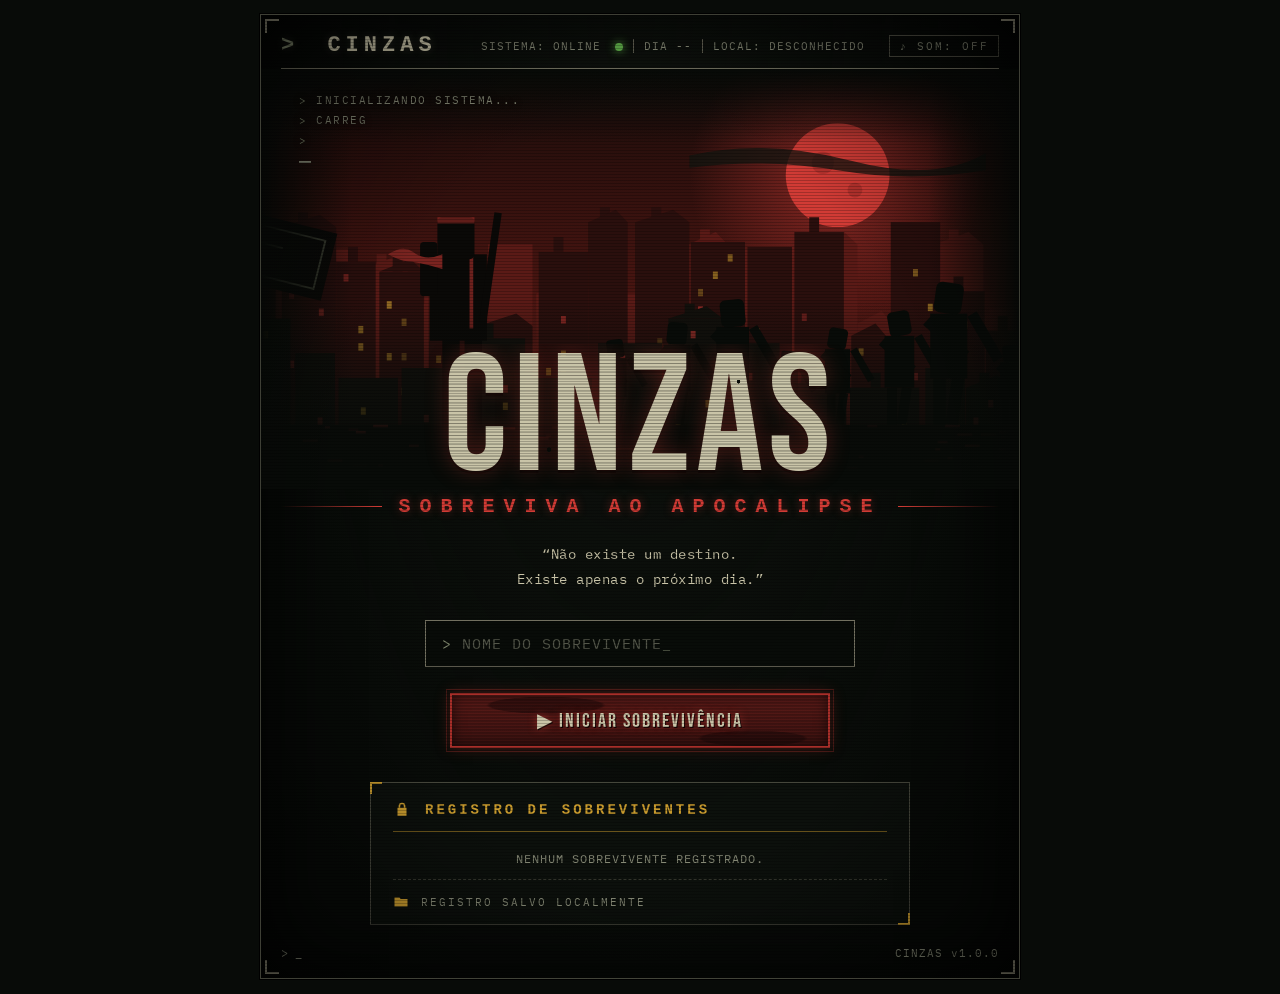
==== commit 2ec469d7: "Cenas animadas, episódios em 3 atos, 4 escolhas por situação e trilha mais rápida - Cenas SVG animad" ====
--- a/index.html
+++ b/index.html
@@ -9,6 +9,7 @@
 <link rel="stylesheet" href="css/style.css">
 <link rel="stylesheet" href="css/crt.css">
 <link rel="stylesheet" href="css/situacao.css">
+<link rel="stylesheet" href="css/cenas.css">
 </head>
 <body>
 <div class="crt-frame">
--- a/css/cenas.css
+++ b/css/cenas.css
@@ -0,0 +1,123 @@
+/* Animações das cenas das telas de situação (js/scenes.js).
+   Os bonecos reaproveitam as classes de crt.css (.survivor, .zombie...). */
+
+.scene-art .survivor g, .scene-art .zombie g, .scene-art .sv-scarf{ transform-box:fill-box; }
+
+/* parallax suave do cenário ao fundo */
+.par{ animation:parDrift 18s ease-in-out infinite alternate; }
+.par.p2{ animation-duration:11s; }
+@keyframes parDrift{ from{ transform:translateX(-5px);} to{ transform:translateX(5px);} }
+
+/* clima */
+.ash, .ember{ animation:partFall var(--d) linear var(--dl) infinite; }
+.ember{ animation-name:partRise; }
+@keyframes partFall{ from{ transform:translate(0,0); opacity:0; } 10%{ opacity:.7; } to{ transform:translate(var(--dx), 280px); opacity:.1; } }
+@keyframes partRise{ from{ transform:translate(0,0); opacity:0; } 15%{ opacity:.9; } to{ transform:translate(var(--dx), -250px); opacity:0; } }
+.rain{ animation:rainFall var(--d) linear var(--dl) infinite; }
+@keyframes rainFall{ from{ transform:translate(0,0); } to{ transform:translate(-40px, 280px); } }
+.fog{ animation:fogDrift var(--d) ease-in-out var(--dl) infinite alternate; }
+@keyframes fogDrift{ from{ transform:translateX(-60px);} to{ transform:translateX(60px);} }
+
+/* céu e luzes */
+.star{ animation:twinkle 3.2s ease-in-out var(--dl) infinite; }
+@keyframes twinkle{ 50%{ opacity:.2; } }
+.wflick{ animation:wFlick 3.4s steps(1) var(--dl, 0s) infinite; }
+@keyframes wFlick{ 0%,100%{ opacity:.7;} 40%{ opacity:.15;} 44%{ opacity:.8;} 70%{ opacity:.35;} }
+.neon{ animation:neonBuzz 5s steps(1) infinite; }
+.neon-off{ animation:neonOff 2.6s steps(1) infinite; }
+@keyframes neonBuzz{ 0%,100%{ opacity:1;} 91%{ opacity:.6;} 93%{ opacity:1;} 96%{ opacity:.75;} }
+@keyframes neonOff{ 0%,100%{ opacity:1;} 30%{ opacity:.1;} 34%{ opacity:1;} 60%{ opacity:.05;} 64%{ opacity:.9;} }
+.lamp-cone{ animation:lampFlick 4.2s steps(1) infinite; }
+@keyframes lampFlick{ 0%,100%{ opacity:.18;} 20%{ opacity:.05;} 24%{ opacity:.2;} 70%{ opacity:.08;} }
+
+/* fogo */
+.flame{ transform-box:fill-box; transform-origin:50% 100%; animation:flameDance .45s ease-in-out infinite alternate; }
+.flame.f2{ animation-duration:.33s; } .flame.f3{ animation-duration:.27s; }
+@keyframes flameDance{ from{ transform:scale(1,.82) skewX(-6deg);} to{ transform:scale(.9,1.12) skewX(7deg);} }
+.fire-glow{ animation:glowFlick 1.1s ease-in-out infinite alternate; }
+@keyframes glowFlick{ from{ opacity:.55;} to{ opacity:1;} }
+
+/* floresta e fumaça */
+.sway{ transform-box:fill-box; transform-origin:50% 100%; animation:swayTree 5s ease-in-out var(--dl) infinite alternate; }
+@keyframes swayTree{ from{ transform:rotate(-1.4deg);} to{ transform:rotate(1.4deg);} }
+.fly{ animation:flyDrift var(--d) ease-in-out var(--dl) infinite alternate; }
+@keyframes flyDrift{ from{ transform:translate(-14px,6px); opacity:.1;} 50%{ opacity:1;} to{ transform:translate(16px,-10px); opacity:.2;} }
+.smoke{ animation:smokeUp var(--d) ease-out var(--dl) infinite; }
+@keyframes smokeUp{ from{ transform:translate(0,0) scale(.5); opacity:.5;} to{ transform:translate(18px,-70px) scale(2.2); opacity:0;} }
+
+/* rádio e resgate */
+.beacon{ animation:beacon 1.4s steps(1) infinite; }
+@keyframes beacon{ 0%{ opacity:1;} 50%{ opacity:.1;} }
+.ring{ transform-box:fill-box; transform-origin:center; animation:ringOut 3.3s ease-out var(--dl) infinite; }
+@keyframes ringOut{ from{ transform:scale(.4); opacity:.9;} to{ transform:scale(7); opacity:0;} }
+.eq{ animation:eqBar .6s steps(2) infinite alternate; }
+@keyframes eqBar{ from{ width:3px;} to{ width:12px;} }
+.flare{ animation:glowFlick .5s ease-in-out infinite alternate; }
+.flare-core{ animation:beacon 1s steps(1) infinite; }
+.trail{ stroke-dasharray:6 8; animation:dashMove 1.2s linear infinite; }
+.wave{ transform-box:fill-box; transform-origin:50% 100%; animation:waveArm .9s ease-in-out infinite alternate; }
+@keyframes waveArm{ from{ transform:rotate(-24deg);} to{ transform:rotate(24deg);} }
+@keyframes dashMove{ to{ stroke-dashoffset:-28; } }
+
+/* estrada */
+.dash{ stroke-dasharray:14 22; animation:dashMove .8s linear infinite; }
+
+/* patrulha */
+.sweep{ animation:sweepBeam 7s ease-in-out infinite alternate; }
+@keyframes sweepBeam{ from{ transform:rotate(-14deg);} to{ transform:rotate(16deg);} }
+
+/* abutres */
+.vulture{ animation:circleSky var(--d) ease-in-out var(--dl) infinite alternate; }
+@keyframes circleSky{ from{ transform:translate(180px,60px) scale(.8);} to{ transform:translate(640px,30px) scale(1.2);} }
+.flap{ animation:flapWing .5s ease-in-out infinite alternate; transform-box:fill-box; transform-origin:50% 100%; }
+@keyframes flapWing{ from{ transform:scaleY(1);} to{ transform:scaleY(-.6);} }
+
+/* ferido / fim: ECG */
+.ecg{ stroke-dasharray:200 640; animation:ecgRun 2.2s linear infinite; filter:drop-shadow(0 0 4px currentColor); }
+.ecg.flat{ stroke-dasharray:none; animation:none; opacity:.6; }
+@keyframes ecgRun{ from{ stroke-dashoffset:200;} to{ stroke-dashoffset:-640;} }
+.drop{ animation:dropFall var(--d) ease-in var(--dl) infinite; }
+@keyframes dropFall{ from{ transform:translateY(0); opacity:0;} 15%{ opacity:1;} to{ transform:translateY(110px); opacity:0;} }
+
+/* final */
+.rays{ animation:raysSpin 60s linear infinite; }
+@keyframes raysSpin{ to{ transform:rotate(360deg);} }
+
+/* troca */
+.lantern{ animation:lanternSwing 3.6s ease-in-out infinite alternate; }
+@keyframes lanternSwing{ from{ transform:rotate(-7deg);} to{ transform:rotate(7deg);} }
+
+/* tempestade */
+.stormcloud{ animation:stormDrift 20s ease-in-out var(--dl) infinite alternate; }
+@keyframes stormDrift{ from{ transform:translateX(-30px);} to{ transform:translateX(30px);} }
+.flash{ opacity:0; animation:lightning 7s steps(1) infinite; }
+.bolt{ opacity:0; animation:boltShow 7s steps(1) infinite; }
+@keyframes lightning{ 0%,100%{ opacity:0;} 55%{ opacity:.55;} 56%{ opacity:0;} 58%{ opacity:.35;} 60%{ opacity:0;} }
+@keyframes boltShow{ 0%,100%{ opacity:0;} 55%,57%{ opacity:1;} 58%,59%{ opacity:.8;} }
+
+/* perda */
+.bow .sv-head{ animation:none; transform:rotate(18deg); }
+
+@media (prefers-reduced-motion: reduce){
+  .par, .ash, .ember, .rain, .fog, .star, .wflick, .neon, .neon-off, .lamp-cone, .flame, .fire-glow, .sway, .fly, .smoke, .beacon, .ring,
+  .eq, .flare, .flare-core, .trail, .wave, .dash, .sweep, .vulture, .flap, .ecg, .drop, .rays, .lantern, .stormcloud, .flash, .bolt{ animation:none; }
+}
+
+/* ---------- integração com as telas de situação ---------- */
+.viewport{ height:clamp(190px, 38vw, 290px); }
+.viewport .scene-art{ opacity:1; }
+
+/* tela de resultado: perdeu saúde = tremor + clarão vermelho; só ganhos = brilho âmbar */
+.viewport::before{ content:""; position:absolute; inset:0; z-index:1; pointer-events:none; opacity:0; }
+.viewport.hit{ animation:hitShake .5s cubic-bezier(.36,.07,.19,.97) both; }
+.viewport.hit::before{ background:radial-gradient(ellipse at center, rgba(209,59,53,.15), rgba(209,59,53,.55)); animation:hitFlash 1.1s ease-out both; }
+.viewport.good::before{ background:radial-gradient(ellipse at 50% 80%, rgba(201,155,46,.35), transparent 70%); animation:goodGlow 2.4s ease-out both; }
+@keyframes hitShake{ 10%,90%{ transform:translateX(-2px);} 20%,80%{ transform:translateX(4px);} 30%,50%,70%{ transform:translateX(-6px);} 40%,60%{ transform:translateX(6px);} }
+@keyframes hitFlash{ 0%{ opacity:1;} 100%{ opacity:0;} }
+@keyframes goodGlow{ 0%{ opacity:0;} 30%{ opacity:1;} 100%{ opacity:.25;} }
+
+.ep-end, .ep-next{ margin-top:14px; font-size:11px; letter-spacing:2.5px; }
+.ep-end{ color:var(--amber); }
+.ep-next{ color:var(--toxic); }
+
+@media (prefers-reduced-motion: reduce){ .viewport.hit, .viewport.hit::before, .viewport.good::before{ animation:none; } }
